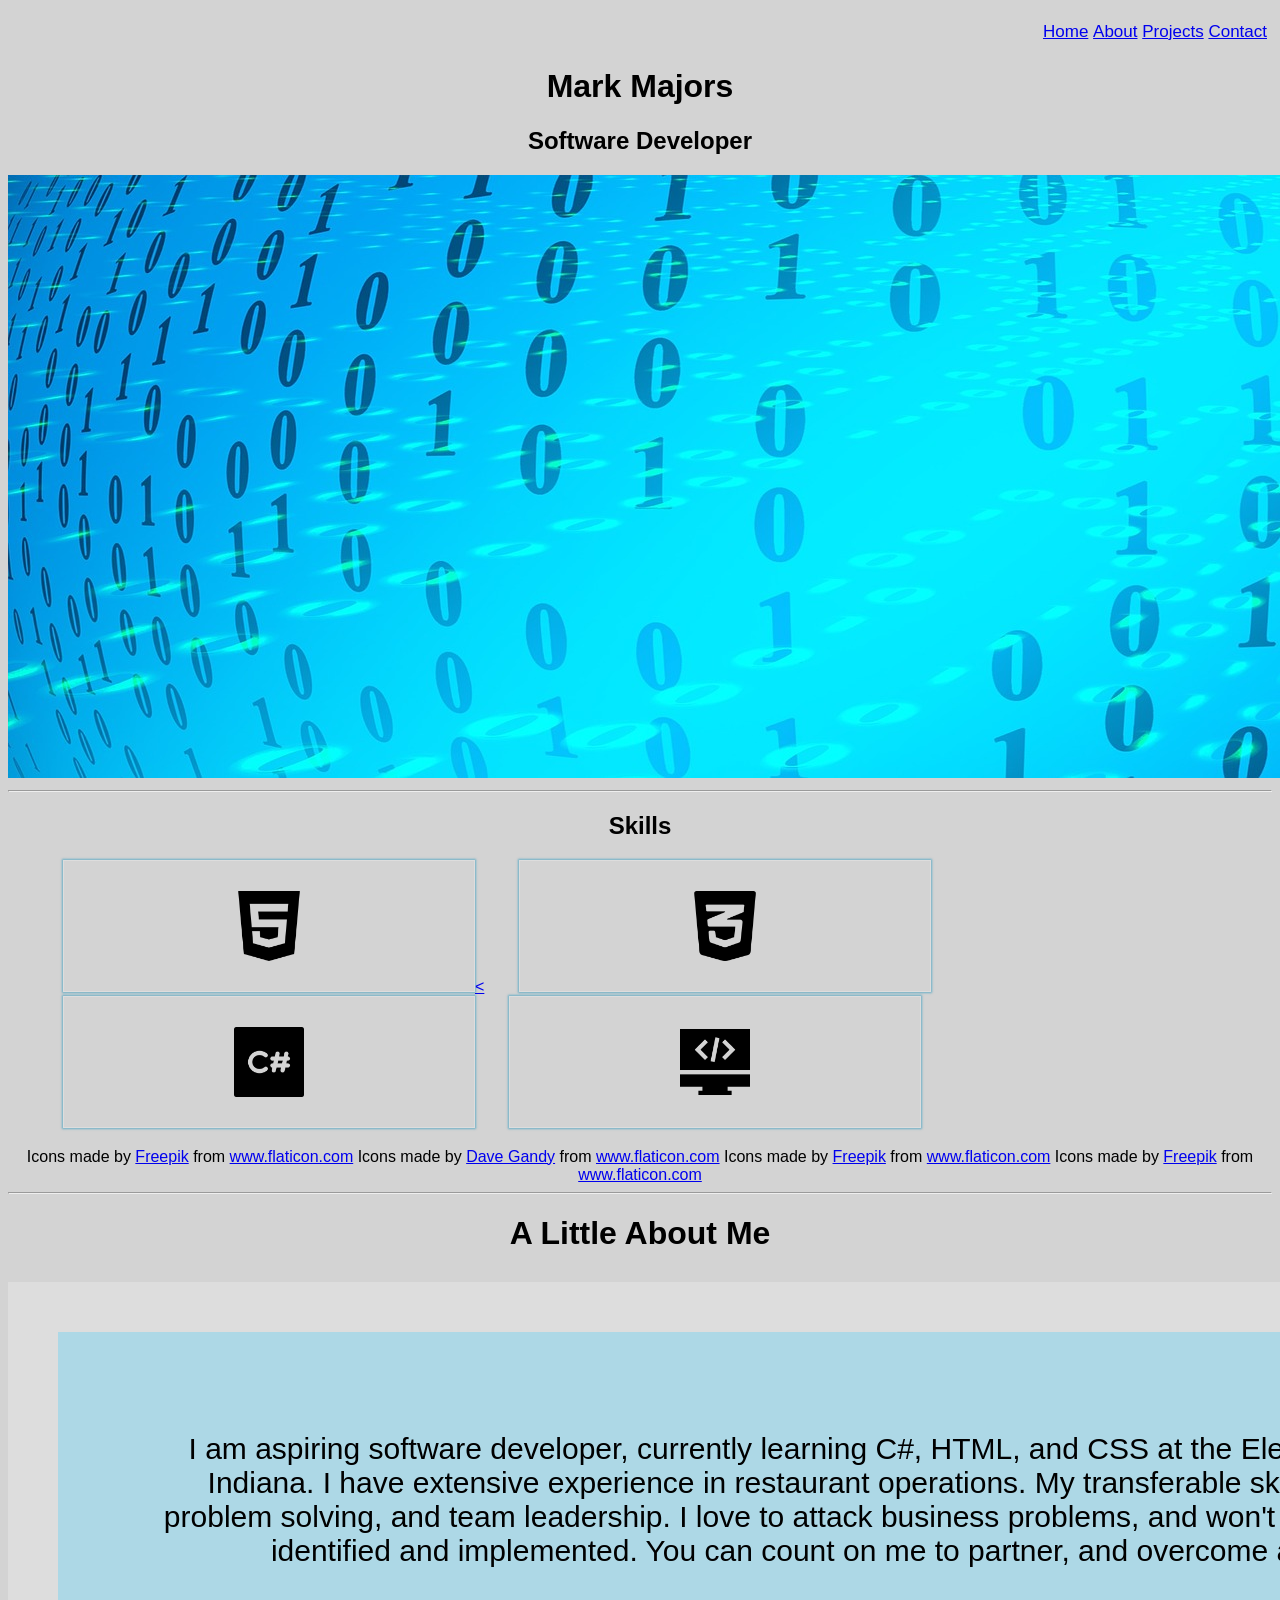
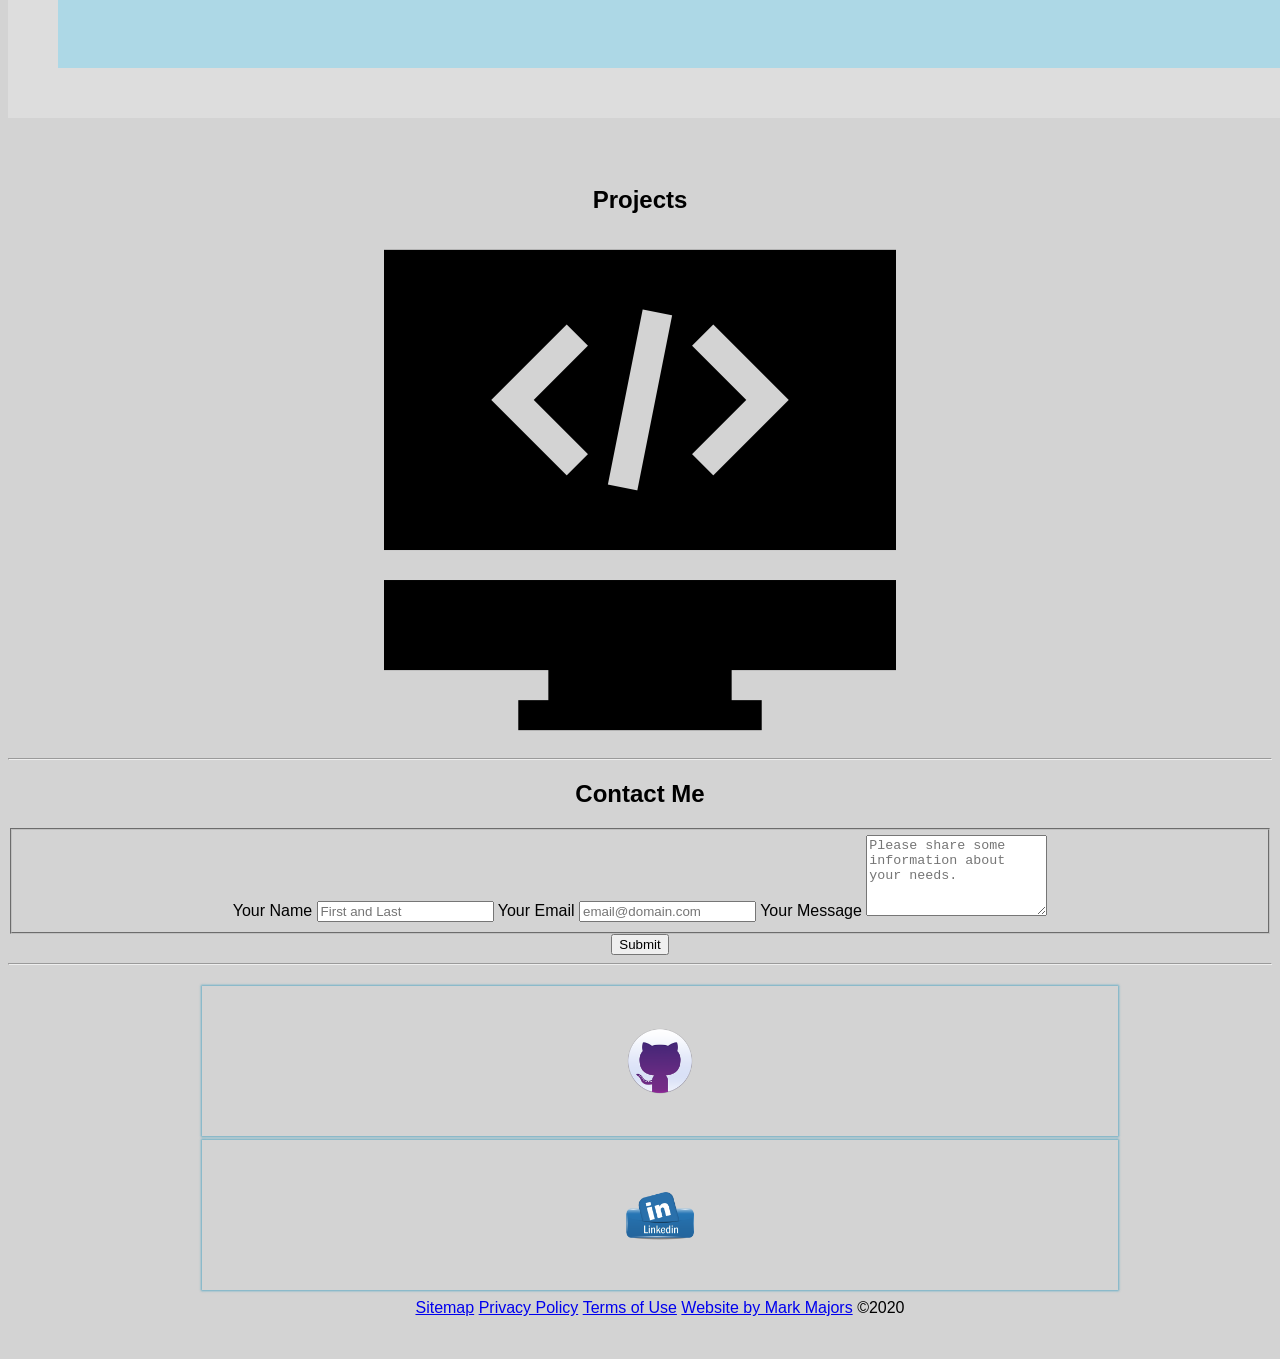
==== index.html @ 6a452a01 "Portfolio commit index update" ====
<!DOCTYPE html>
<html lang="en">
<head>
    <meta charset="UTF-8">
    <meta name="viewport" content="width=device-width, initial-scale=1.0">
    <title>Mark Majors</title>
    <link rel="stylesheet" href="portfolio.css"/>
    
</head>
<body>
    <!-- Nav/Header-->
    <div class ="topnav">
        <ul>        
        <li class="nav-item">
            <a class="nav-link" href="#">Home</a>
        </li>
        <li class="nav-item">
            <a class="nav-link" href="#about">About</a>
        </li>
        <li class="nav-item">
            <a class="nav-link" href="#projects">Projects</a>
        </li>
        <li class="nav-item">
            <a class="nav-link" href="#contact">Contact</a>
        </li>
        </ul> 
    </div>

    <!-- Title-->
    <div class="title">
        <h1>Mark Majors</h1>
        <h2>Software Developer</h2>
    </div>

    <!-- Title Banner -->
        
    <div class="banner">
        <a href="#"><img src="assets/banner-904886_1920.jpg" /></a> 
        <hr>  
        <h2>Skills</h2>
        <ol>
        <li><a href="https://html.com/html5/"><img src="assets/htmllogo.png"/><</a></li>
        <li><a href="http://www.css3.info/"><img src="assets/html.png" /></a></li>
        <li><a href="https://docs.microsoft.com/en-us/dotnet/csharp/"><img src="assets/c-logo.png" /></a></li>    
        <li><a href="https://code.org/"><img src="assets/code.png" /></a></li>
        </ol>
     </div> 
   
        <div class="credits">
           Icons made by <a href="https://www.flaticon.com/authors/freepik" title="Freepik">Freepik</a> from <a href="https://www.flaticon.com/" title="Flaticon"> www.flaticon.com</a>
           Icons made by <a href="https://www.flaticon.com/authors/dave-gandy" title="Dave Gandy">Dave Gandy</a> from <a href="https://www.flaticon.com/" title="Flaticon"> www.flaticon.com</a>
           Icons made by <a href="https://www.flaticon.com/authors/freepik" title="Freepik">Freepik</a> from <a href="https://www.flaticon.com/" title="Flaticon"> www.flaticon.com</a>
           Icons made by <a href="https://www.flaticon.com/authors/freepik" title="Freepik">Freepik</a> from <a href="https://www.flaticon.com/" title="Flaticon"> www.flaticon.com</a>     
        </div>
         </section>
        </section> 
    <hr>
    <!-- About Me-->
    <div class = "panel">
        <section id = "about"></section>
        <h1>A Little About Me</h1>
       
        <p> I am aspiring software developer, currently learning C#, HTML, and CSS
            at the ElevenFifty Code Academy in Fishers, Indiana. 
            I have extensive experience in restaurant operations. My transferable 
            skills are stategic thinking, planning, problem solving, and team leadership.
            I love to attack business problems, and won't rest until the best possible 
            solution is identified and implemented. You can count on me to partner, and 
            overcome any obsticles your are facing.</p>
        
    </div>
  
    <!-- Projects -->
    <section id = "project">
        <h1>Projects</h1>
        <div class = project>
            <li><a href="https://github.com/markmajors917"><img src="assets/code.png"/></a></li>          
        </div>
   <hr>
    
    <!-- Contact Form-->
        <div class = contact>
            <section id = "contact"></section>
            <h2>Contact Me</h2>
            <form id="fs-frm" name="simple-contact-form" accept-charset="utf-8" action="https://formspree.io/YOUR_EMAIL_HERE" method="post">
                <fieldset id="fs-frm-inputs">
                  <label for="full-name">Your Name</label>
                  <input type="text" name="name" id="full-name" placeholder="First and Last" required="">
                  <label for="email-address">Your Email</label>
                  <input type="email" name="_replyto" id="email-address" placeholder="email@domain.com" required="">
                  <label for="message">Your Message</label>
                  <textarea rows="5" name="message" id="message" placeholder="Please share some information about your needs." required=""></textarea>
                  <input type="hidden" name="_subject" id="email-subject" value="Contact Form Submission">
                </fieldset>
                <input type="submit" value="Submit">
              </form>
        </div>


   
<hr>
    <!-- Footer -->
    <footer>
        <!--Legal items, navigational items-->
        
        <ul>
            <div class = "social">
                <li><a href="https://github.com/markmajors917"><img src="assets/github-icon-38988.png" /></a></li>
                <li><a href="https://linkedin.com/in/mark-majors"><img src="assets/linkedin-logo-png-2041.png" /></a></li>
            </div>
            <div class="link">
                <li><a href="#">Sitemap</a></li>
                <li><a href="#">Privacy Policy</a></li>
                <li><a href="#">Terms of Use</a></li>
                <li><a href="#">Website by Mark Majors</a></li>
                <li><span>&copy;2020</span></li>
            </div>
        </ul>
   </footer>


    <script src="https://code.jquery.com/jquery-3.5.1.slim.min.js" integrity="sha384-DfXdz2htPH0lsSSs5nCTpuj/zy4C+OGpamoFVy38MVBnE+IbbVYUew+OrCXaRkfj" crossorigin="anonymous"></script>
    <script src="https://cdn.jsdelivr.net/npm/popper.js@1.16.1/dist/umd/popper.min.js" integrity="sha384-9/reFTGAW83EW2RDu2S0VKaIzap3H66lZH81PoYlFhbGU+6BZp6G7niu735Sk7lN" crossorigin="anonymous"></script>
    <script src="https://stackpath.bootstrapcdn.com/bootstrap/4.5.2/js/bootstrap.min.js" integrity="sha384-B4gt1jrGC7Jh4AgTPSdUtOBvfO8shuf57BaghqFfPlYxofvL8/KUEfYiJOMMV+rV" crossorigin="anonymous"></script>
</body>
</html>
---- portfolio.css ----
/*Common Elements*/

body{
     font-size: 90;
     font-family: Tahoma, Geneva, sans-serif;
     background: lightgrey;
     margin-trim: 5em;
     -webkit-background-size: 100% 100%;
     -moz-background-size: 100% 100%;
     background-size: 100% 100%;
     -o-background-size: 100% 100%;     
}


/*Nav Bar*/
.topnav ul {
    
    list-style-type: none;
    padding: 5px;
    text-decoration: none;
    font-size: 17px;
    text-align: right;
    
        }
.topnav li {
    display: inline;
   }

.topnav li :hover {
    background-color: blueviolet;
    color: black;
   }     

/*Title*/
.title h1 {
    text-align: center;
}
.title h2 {
    text-align: center;
}

.banner h2{
    text-align: center;
}

.banner li {

    text-align: center;
    list-style-type: none;
    padding: 15px;
    text-decoration: none;
    display: inline;
    image-resolution: 5%;
    
}
.banner li
img {
    border: 1px solid #ddd;
    border-radius: none;
    width: 70px;
    padding: 30px 170px;
    position: center;
    box-shadow: 0 0 2px 1px rgba(0, 140, 186, 0.5);
}

.banner li :hover {
    background-color: blueviolet;
    color: black;
}     

 
.panel p{
    border: 50px solid #ddd;
    border-radius: 100% center;
    }    
.panel p {
        
    width: 54em;      
    background-color: lightblue;         
    padding: 100px;      
    word-wrap: break-word;      
    font-size: 30px; 
    text-align: center;            
}
.panel h1 {
    text-align: center;
}

.credits {
    text-align: center;
}


/*Main section*/
.form h2{
    text-align: center;
}
.form fieldset {
    text-align: center;
}

.project h1 {
    text-align: center;
}
#project {
    list-style-type: none;
    padding: 5px;
    text-decoration: none;
    display: inline;
    image-resolution: 0%;
    text-align: center;   
}
.project li :hover {
    background-color: blueviolet;
    color: black;
}     




/*Footer*/
.social {
    list-style-type: none;
    padding: 5px;
    text-decoration: none;
    }

.social li {
    display: inline; 
}
.social li img {
    width: 70px;
    padding: 40px 423px;
    position: center;
    box-shadow: 0 0 2px 1px rgba(0, 140, 186, 0.5);
}
.social li :hover {
    background-color: blueviolet;
    color: black;
}
.link li {
    list-style-type: none;
    display: inline;
}
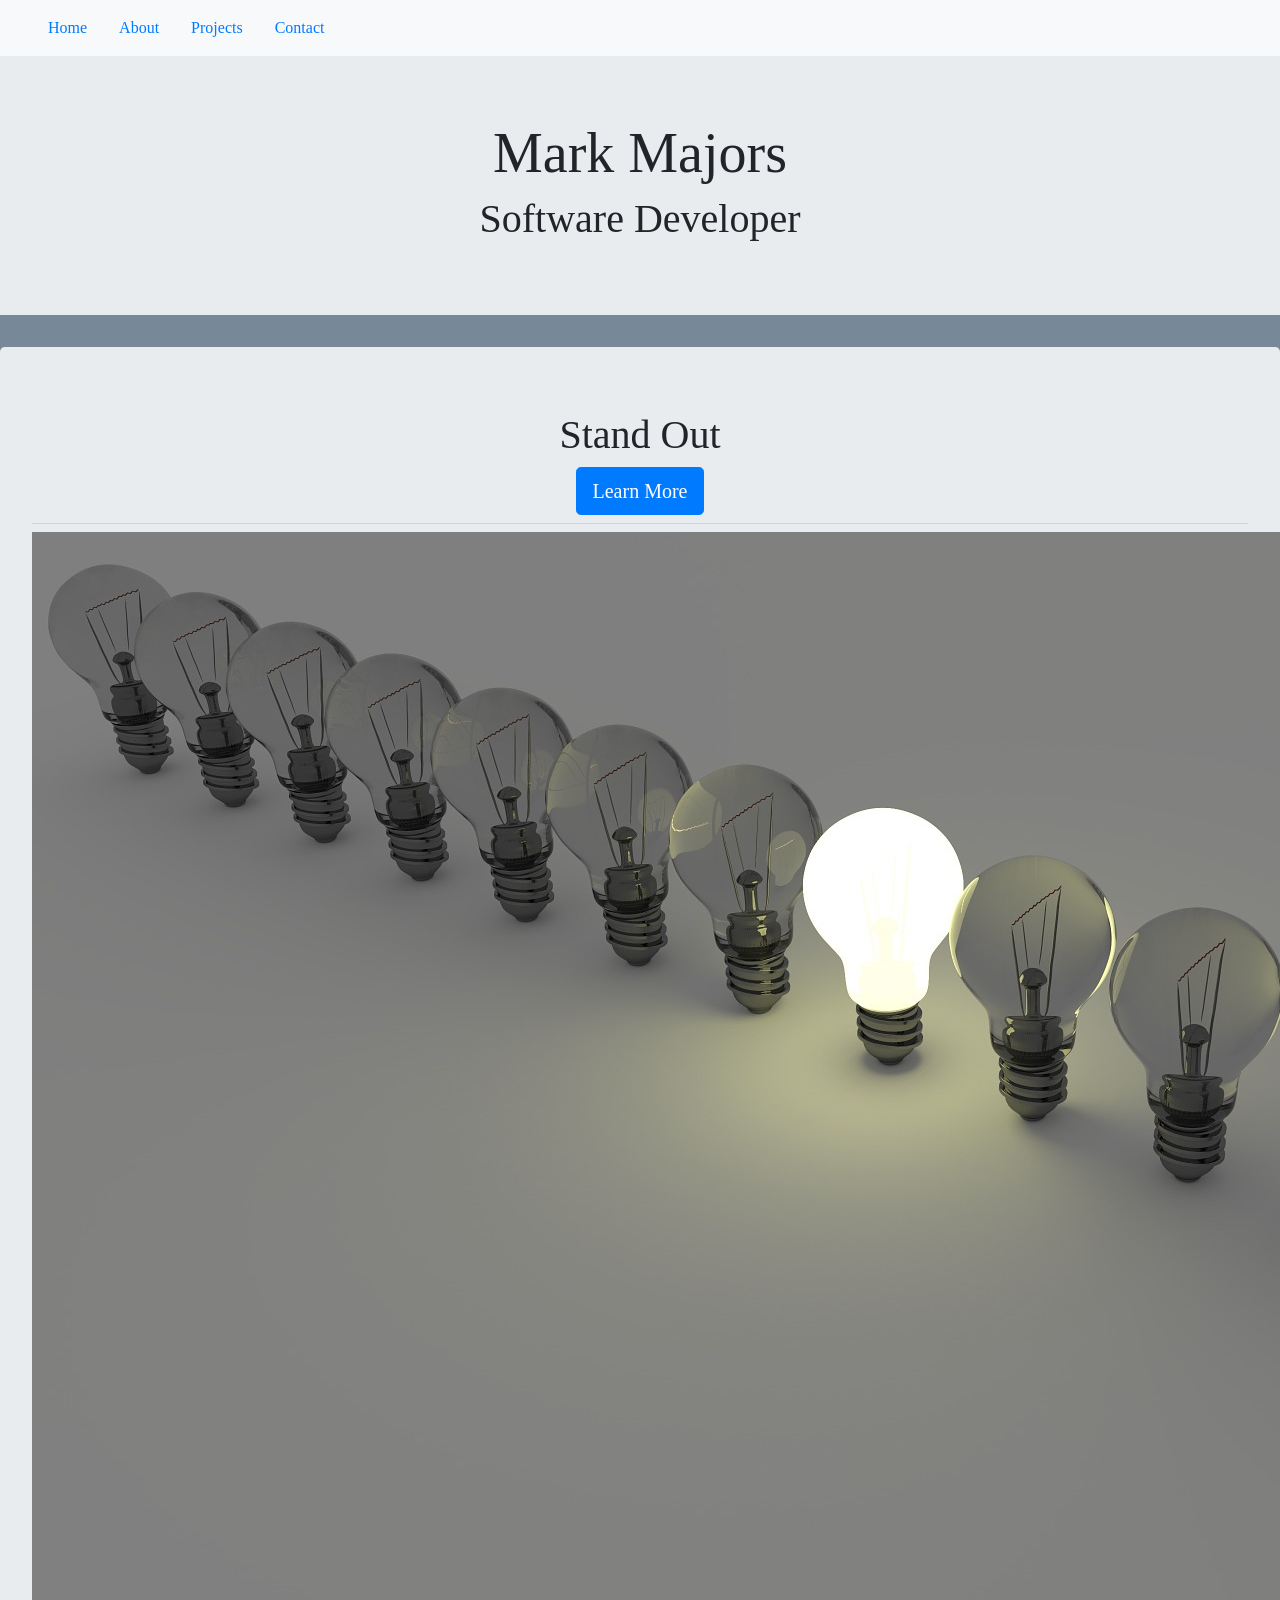
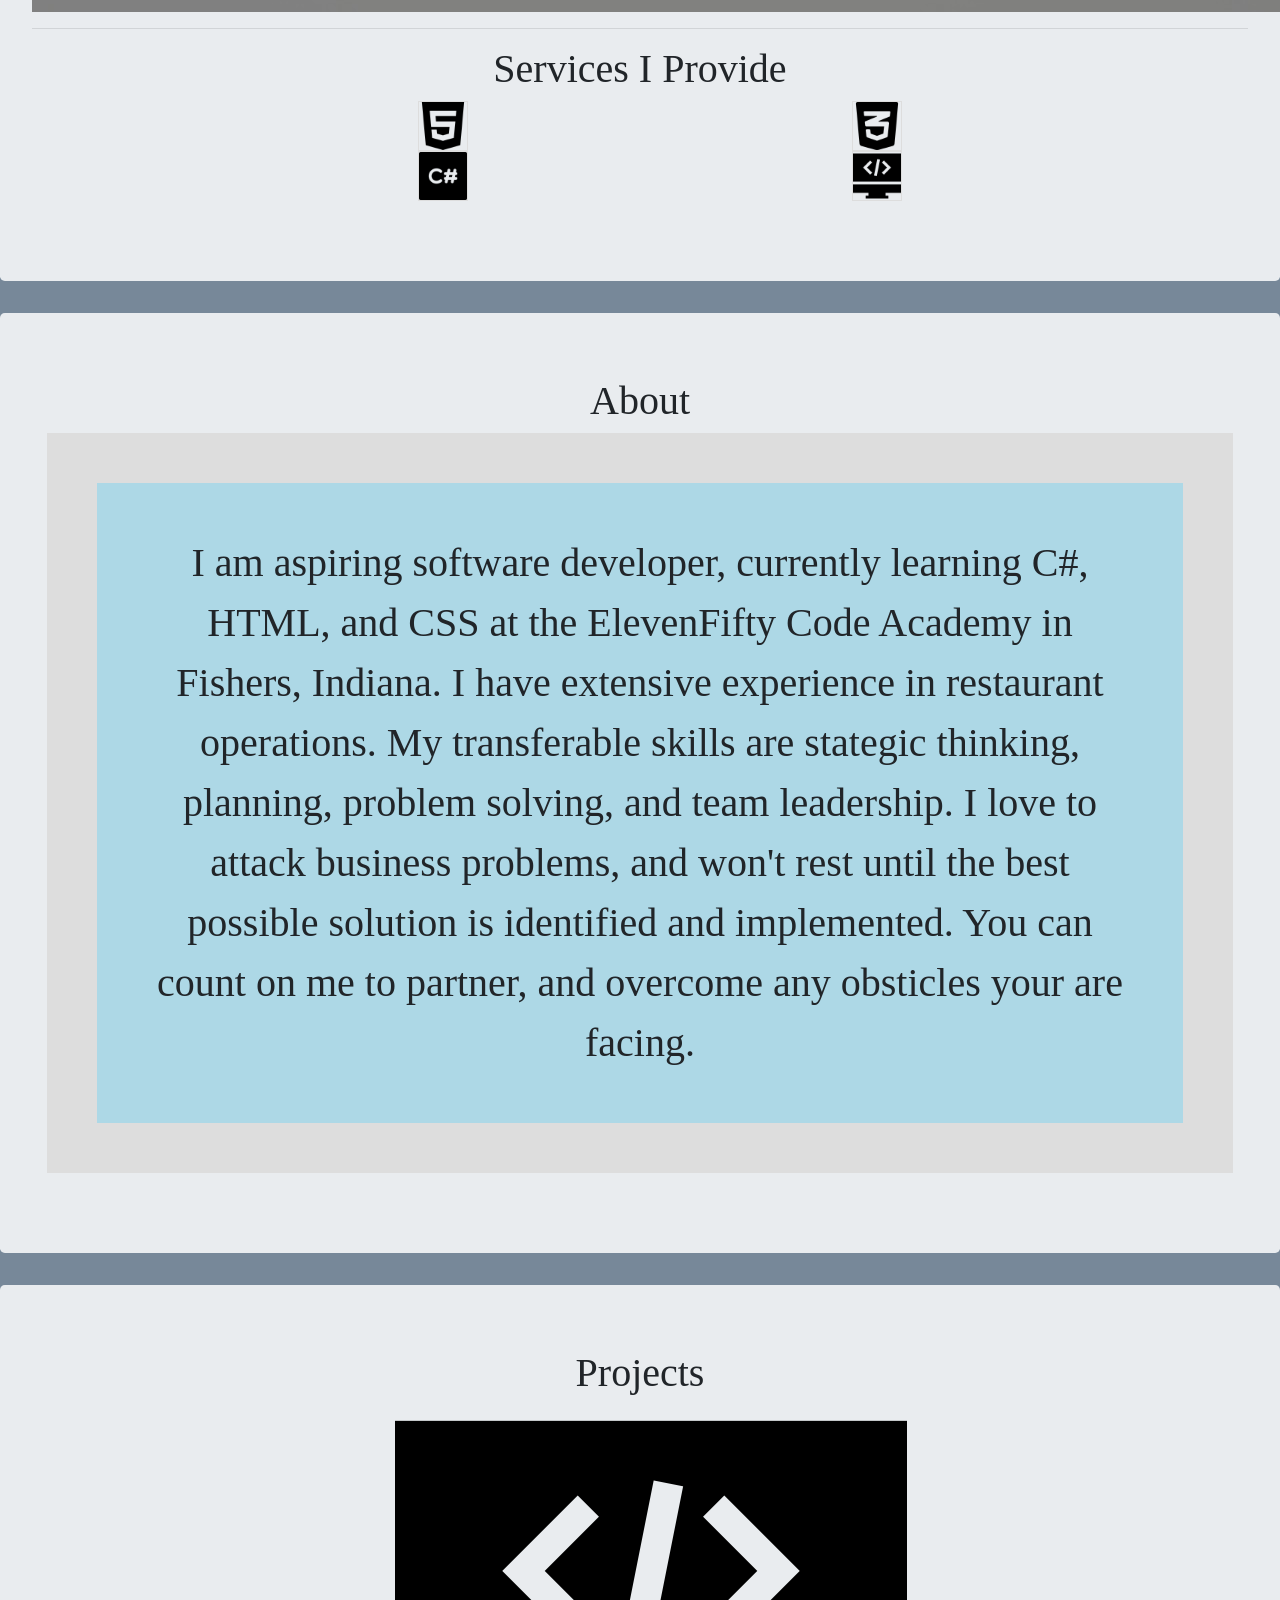
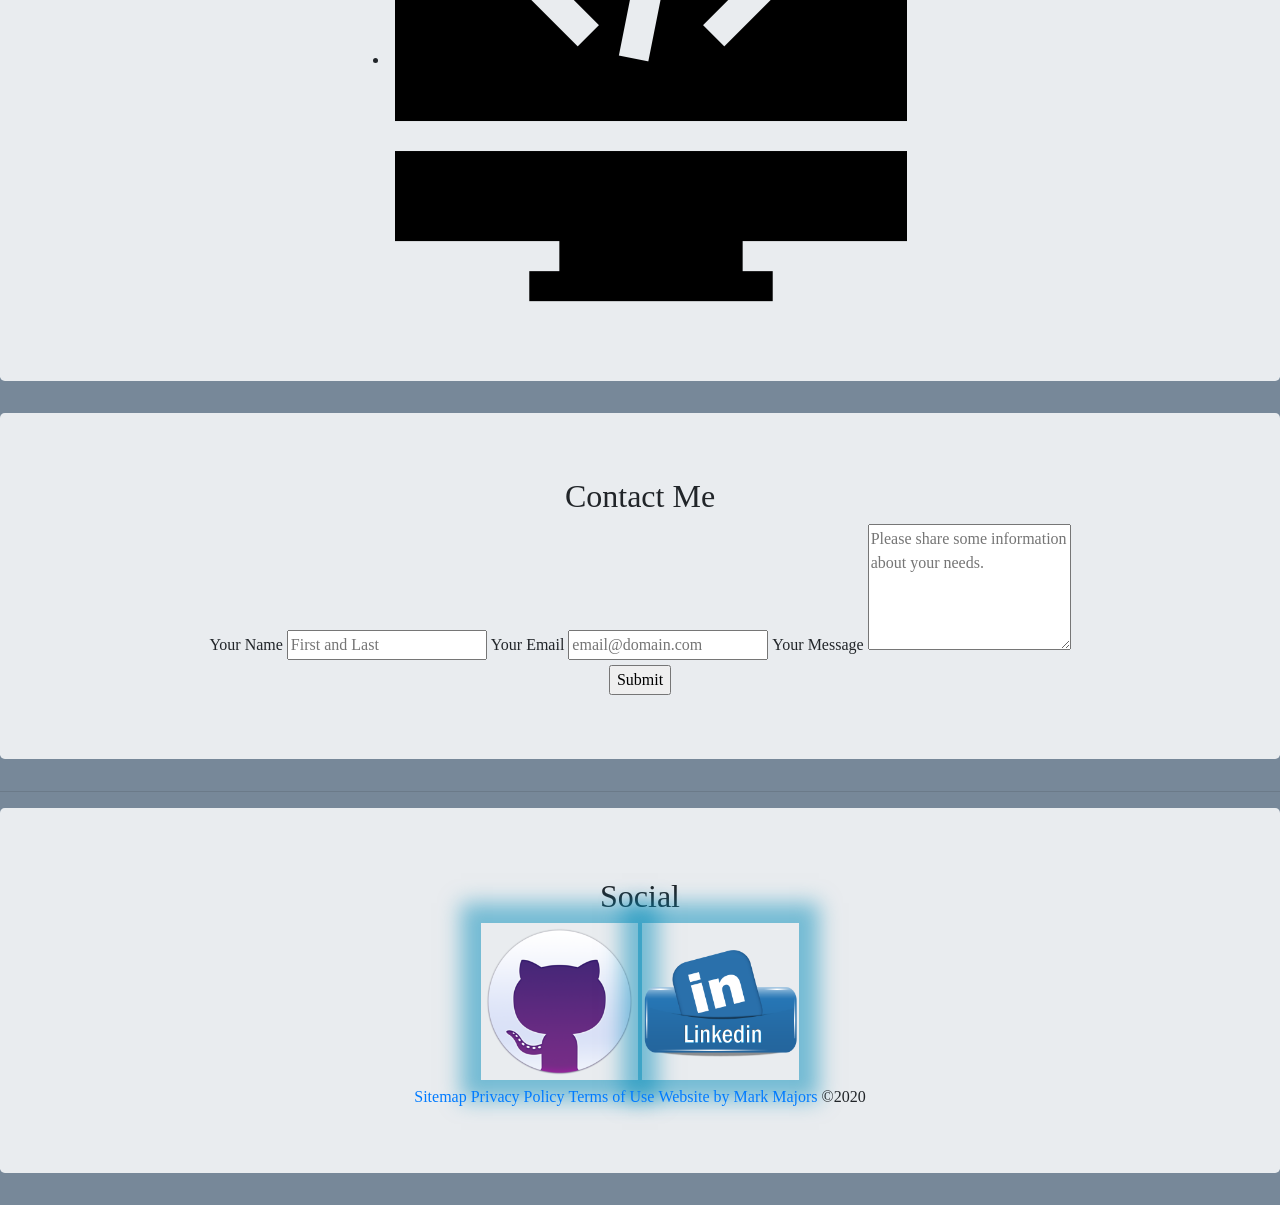
==== commit 881221ae: "blue badge update" ====
--- a/index.html
+++ b/index.html
@@ -1,113 +1,119 @@
 <!DOCTYPE html>
 <html lang="en">
+
 <head>
     <meta charset="UTF-8">
-    <meta name="viewport" content="width=device-width, initial-scale=1.0">
+    <link rel="stylesheet" href="https://stackpath.bootstrapcdn.com/bootstrap/4.3.1/css/bootstrap.min.css" integrity="sha384-ggOyR0iXCbMQv3Xipma34MD+dH/1fQ784/j6cY/iJTQUOhcWr7x9JvoRxT2MZw1T" crossorigin="anonymous">
     <title>Mark Majors</title>
     <link rel="stylesheet" href="portfolio.css"/>
-    
 </head>
 <body>
     <!-- Nav/Header-->
-    <div class ="topnav">
-        <ul>        
-        <li class="nav-item">
-            <a class="nav-link" href="#">Home</a>
-        </li>
-        <li class="nav-item">
-            <a class="nav-link" href="#about">About</a>
-        </li>
-        <li class="nav-item">
-            <a class="nav-link" href="#projects">Projects</a>
-        </li>
-        <li class="nav-item">
-            <a class="nav-link" href="#contact">Contact</a>
-        </li>
-        </ul> 
-    </div>
-
+    <nav class="navbar navbar-expand-lg navbar-light bg-light">
+            <a class="navbar-brand" href="#"></a>
+        <button class="navbar-toggler" type="button" data-toggle="collapse" data-target="#navbarNavAltMarkup" aria-controls="navbarNavAltMarkup" aria-expanded="false" aria-label="Toggle navigation">
+          <span class="navbar-toggler-icon"></span>
+        </button>
+        <div class="collapse navbar-collapse" id="navbarNavAltMarkup">
+          <div class="nav">
+            <a class="nav-item nav-link active" href="#">Home <span class="sr-only">(current)</span></a>
+            <a class="nav-item nav-link" href="about">About</a>
+            <a class="nav-item nav-link" href="projects">Projects</a>
+            <a class="nav-item nav-link" href="contact">Contact</a>
+        </div>
+        </div>
+      </nav>
+    
     <!-- Title-->
-    <div class="title">
-        <h1>Mark Majors</h1>
-        <h2>Software Developer</h2>
+    <div class="jumbotron jumbotron-fluid">
+        <div class="container">
+          <h1 class="display-4">Mark Majors</h1>
+          <h1 class="display-5">Software Developer</h1>
+        </div>
     </div>
 
     <!-- Title Banner -->
+    <div class="banner">
         
-    <div class="banner">
-        <a href="#"><img src="assets/banner-904886_1920.jpg" /></a> 
-        <hr>  
-        <h2>Skills</h2>
-        <ol>
-        <li><a href="https://html.com/html5/"><img src="assets/htmllogo.png"/><</a></li>
-        <li><a href="http://www.css3.info/"><img src="assets/html.png" /></a></li>
-        <li><a href="https://docs.microsoft.com/en-us/dotnet/csharp/"><img src="assets/c-logo.png" /></a></li>    
-        <li><a href="https://code.org/"><img src="assets/code.png" /></a></li>
-        </ol>
-     </div> 
-   
-        <div class="credits">
-           Icons made by <a href="https://www.flaticon.com/authors/freepik" title="Freepik">Freepik</a> from <a href="https://www.flaticon.com/" title="Flaticon"> www.flaticon.com</a>
-           Icons made by <a href="https://www.flaticon.com/authors/dave-gandy" title="Dave Gandy">Dave Gandy</a> from <a href="https://www.flaticon.com/" title="Flaticon"> www.flaticon.com</a>
-           Icons made by <a href="https://www.flaticon.com/authors/freepik" title="Freepik">Freepik</a> from <a href="https://www.flaticon.com/" title="Flaticon"> www.flaticon.com</a>
-           Icons made by <a href="https://www.flaticon.com/authors/freepik" title="Freepik">Freepik</a> from <a href="https://www.flaticon.com/" title="Flaticon"> www.flaticon.com</a>     
+        <div class="jumbotron">
+            <h1 class="display-5">Stand Out</h1> <a class="btn btn-primary btn-lg" href="Learn More" role="button">Learn More</a><hr class="my-2">
+                    
+            <p class="lead"</p>
+                <a href="#"><img src="assets/light-bulbs-1125016_1920.jpg"></a> 
+                <hr>  
+                <h1>Services I Provide</h1>
+                <ol>
+                <li><a href="https://html.com/html5/"><img src="assets/htmllogo.png"/></a></li>
+                <li><a href="http://www.css3.info/"><img src="assets/html.png" /></a></li>
+                <li><a href="https://docs.microsoft.com/en-us/dotnet/csharp/"><img src="assets/c-logo.png" /></a></li>    
+                <li><a href="https://code.org/"><img src="assets/code.png" /></a></li>
+                </ol>
         </div>
-         </section>
-        </section> 
-    <hr>
+    </div> 
     <!-- About Me-->
     <div class = "panel">
-        <section id = "about"></section>
-        <h1>A Little About Me</h1>
-       
-        <p> I am aspiring software developer, currently learning C#, HTML, and CSS
-            at the ElevenFifty Code Academy in Fishers, Indiana. 
-            I have extensive experience in restaurant operations. My transferable 
-            skills are stategic thinking, planning, problem solving, and team leadership.
-            I love to attack business problems, and won't rest until the best possible 
-            solution is identified and implemented. You can count on me to partner, and 
-            overcome any obsticles your are facing.</p>
-        
+        <div class = "jumbotron"> 
+            <div class="container-fluid">
+                     
+          
+                <h1>About</h1>
+                     
+                 <p class="lead">                         
+                    I am aspiring software developer, currently learning C#, HTML, and CSS
+                    at the ElevenFifty Code Academy in Fishers, Indiana. 
+                    I have extensive experience in restaurant operations. My transferable 
+                    skills are stategic thinking, planning, problem solving, and team leadership.
+                    I love to attack business problems, and won't rest until the best possible 
+                    solution is identified and implemented. You can count on me to partner, and 
+                    overcome any obsticles your are facing.</p>
+            
+            </div>   
+        </div>
     </div>
   
     <!-- Projects -->
-    <section id = "project">
-        <h1>Projects</h1>
-        <div class = project>
-            <li><a href="https://github.com/markmajors917"><img src="assets/code.png"/></a></li>          
+    <div class="jumbotron">
+        <div class="container-fluid">
+            <div class = "project">
+                <h1>Projects</h1>
+                        <li><a href="https://github.com/markmajors917"><img src="assets/code.png"/></a></li>          
+            </div>
         </div>
-   <hr>
+   </div>
     
-    <!-- Contact Form-->
-        <div class = contact>
-            <section id = "contact"></section>
-            <h2>Contact Me</h2>
-            <form id="fs-frm" name="simple-contact-form" accept-charset="utf-8" action="https://formspree.io/YOUR_EMAIL_HERE" method="post">
-                <fieldset id="fs-frm-inputs">
-                  <label for="full-name">Your Name</label>
-                  <input type="text" name="name" id="full-name" placeholder="First and Last" required="">
-                  <label for="email-address">Your Email</label>
-                  <input type="email" name="_replyto" id="email-address" placeholder="email@domain.com" required="">
-                  <label for="message">Your Message</label>
-                  <textarea rows="5" name="message" id="message" placeholder="Please share some information about your needs." required=""></textarea>
-                  <input type="hidden" name="_subject" id="email-subject" value="Contact Form Submission">
-                </fieldset>
-                <input type="submit" value="Submit">
-              </form>
-        </div>
-
-
-   
+    <!-- Contact Form-->   
+        <div class="jumbotron">
+            <div class = "contact">
+                <section id = "contact"></section>
+                    <h2>Contact Me</h2>       
+                        <form id="fs-frm" name="simple-contact-form" accept-charset="utf-8" action="https://formspree.io/YOUR_EMAIL_HERE" method="post">
+                        <fieldset id="fs-frm-inputs">
+                        <label for="full-name">Your Name</label>
+                        <input type="text" name="name" id="full-name" placeholder="First and Last" required="">
+                        <label for="email-address">Your Email</label>
+                        <input type="email" name="_replyto" id="email-address" placeholder="email@domain.com" required="">
+                        <label for="message">Your Message</label>
+                        <textarea rows="5" name="message" id="message" placeholder="Please share some information about your needs." required=""></textarea>
+                        <input type="hidden" name="_subject" id="email-subject" value="Contact Form Submission">
+                        </fieldset>
+                        <input type="submit" value="Submit">
+                    
+                </form>    
+            </div>
+        </div> 
+    
 <hr>
     <!-- Footer -->
     <footer>
-        <!--Legal items, navigational items-->
-        
-        <ul>
-            <div class = "social">
-                <li><a href="https://github.com/markmajors917"><img src="assets/github-icon-38988.png" /></a></li>
-                <li><a href="https://linkedin.com/in/mark-majors"><img src="assets/linkedin-logo-png-2041.png" /></a></li>
-            </div>
+        <!--Legal items, navigational items-->        
+        <div class="jumbotron">
+            <div class ="<div class="container-fluid">
+                <div class = "social">
+                    <h2>Social</h2>                               
+                    <li><a href="https://github.com/markmajors917"><img src="assets/github-icon-38988.png"/></a></li>
+                    <li><a href="https://linkedin.com/in/mark-majors"><img src="assets/linkedin-logo-png-2041.png"/></a></li>
+               </div>
+        </div>
             <div class="link">
                 <li><a href="#">Sitemap</a></li>
                 <li><a href="#">Privacy Policy</a></li>
@@ -115,10 +121,8 @@
                 <li><a href="#">Website by Mark Majors</a></li>
                 <li><span>&copy;2020</span></li>
             </div>
-        </ul>
-   </footer>
-
-
+        </div>
+    </footer>
     <script src="https://code.jquery.com/jquery-3.5.1.slim.min.js" integrity="sha384-DfXdz2htPH0lsSSs5nCTpuj/zy4C+OGpamoFVy38MVBnE+IbbVYUew+OrCXaRkfj" crossorigin="anonymous"></script>
     <script src="https://cdn.jsdelivr.net/npm/popper.js@1.16.1/dist/umd/popper.min.js" integrity="sha384-9/reFTGAW83EW2RDu2S0VKaIzap3H66lZH81PoYlFhbGU+6BZp6G7niu735Sk7lN" crossorigin="anonymous"></script>
     <script src="https://stackpath.bootstrapcdn.com/bootstrap/4.5.2/js/bootstrap.min.js" integrity="sha384-B4gt1jrGC7Jh4AgTPSdUtOBvfO8shuf57BaghqFfPlYxofvL8/KUEfYiJOMMV+rV" crossorigin="anonymous"></script>
--- a/portfolio.css
+++ b/portfolio.css
@@ -2,15 +2,16 @@
 
 body{
      font-size: 90;
-     font-family: Tahoma, Geneva, sans-serif;
-     background: lightgrey;
-     margin-trim: 5em;
+     font-family: Lucida Console, Serif;
+     background: lightslategray;
+     position: center;
+     text-align: center;
+     padding: 0px;
      -webkit-background-size: 100% 100%;
      -moz-background-size: 100% 100%;
      background-size: 100% 100%;
      -o-background-size: 100% 100%;     
 }
-
 
 /*Nav Bar*/
 .topnav ul {
@@ -18,9 +19,7 @@
     list-style-type: none;
     padding: 5px;
     text-decoration: none;
-    font-size: 17px;
-    text-align: right;
-    
+    font-size: 17px;        
         }
 .topnav li {
     display: inline;
@@ -33,34 +32,22 @@
 
 /*Title*/
 .title h1 {
-    text-align: center;
-}
-.title h2 {
-    text-align: center;
-}
-
-.banner h2{
-    text-align: center;
-}
-
+    display: inline;
+} 
 .banner li {
-
-    text-align: center;
     list-style-type: none;
-    padding: 15px;
+    padding: 10px 190px;
     text-decoration: none;
     display: inline;
-    image-resolution: 5%;
-    
+    image-resolution: 100%;
 }
 .banner li
 img {
     border: 1px solid #ddd;
     border-radius: none;
-    width: 70px;
-    padding: 30px 170px;
     position: center;
-    box-shadow: 0 0 2px 1px rgba(0, 140, 186, 0.5);
+    width: 50px;
+    padding: none;
 }
 
 .banner li :hover {
@@ -74,12 +61,10 @@
     border-radius: 100% center;
     }    
 .panel p {
-        
-    width: 54em;      
-    background-color: lightblue;         
-    padding: 100px;      
-    word-wrap: break-word;      
-    font-size: 30px; 
+    background-color: lightblue;          
+    word-wrap: break-word;
+    padding: 50px;        
+    font-size: 40px; 
     text-align: center;            
 }
 .panel h1 {
@@ -114,13 +99,9 @@
     background-color: blueviolet;
     color: black;
 }     
-
-
-
-
 /*Footer*/
 .social {
-    list-style-type: none;
+    list-style-type: inline;
     padding: 5px;
     text-decoration: none;
     }
@@ -128,11 +109,13 @@
 .social li {
     display: inline; 
 }
-.social li img {
-    width: 70px;
-    padding: 40px 423px;
+.social li img {        
     position: center;
-    box-shadow: 0 0 2px 1px rgba(0, 140, 186, 0.5);
+    box-shadow: 0 0 20px 20px rgba(0, 140, 186, 0.5);
+}
+.social img {
+    width: 13%;
+    height: 13%;
 }
 .social li :hover {
     background-color: blueviolet;
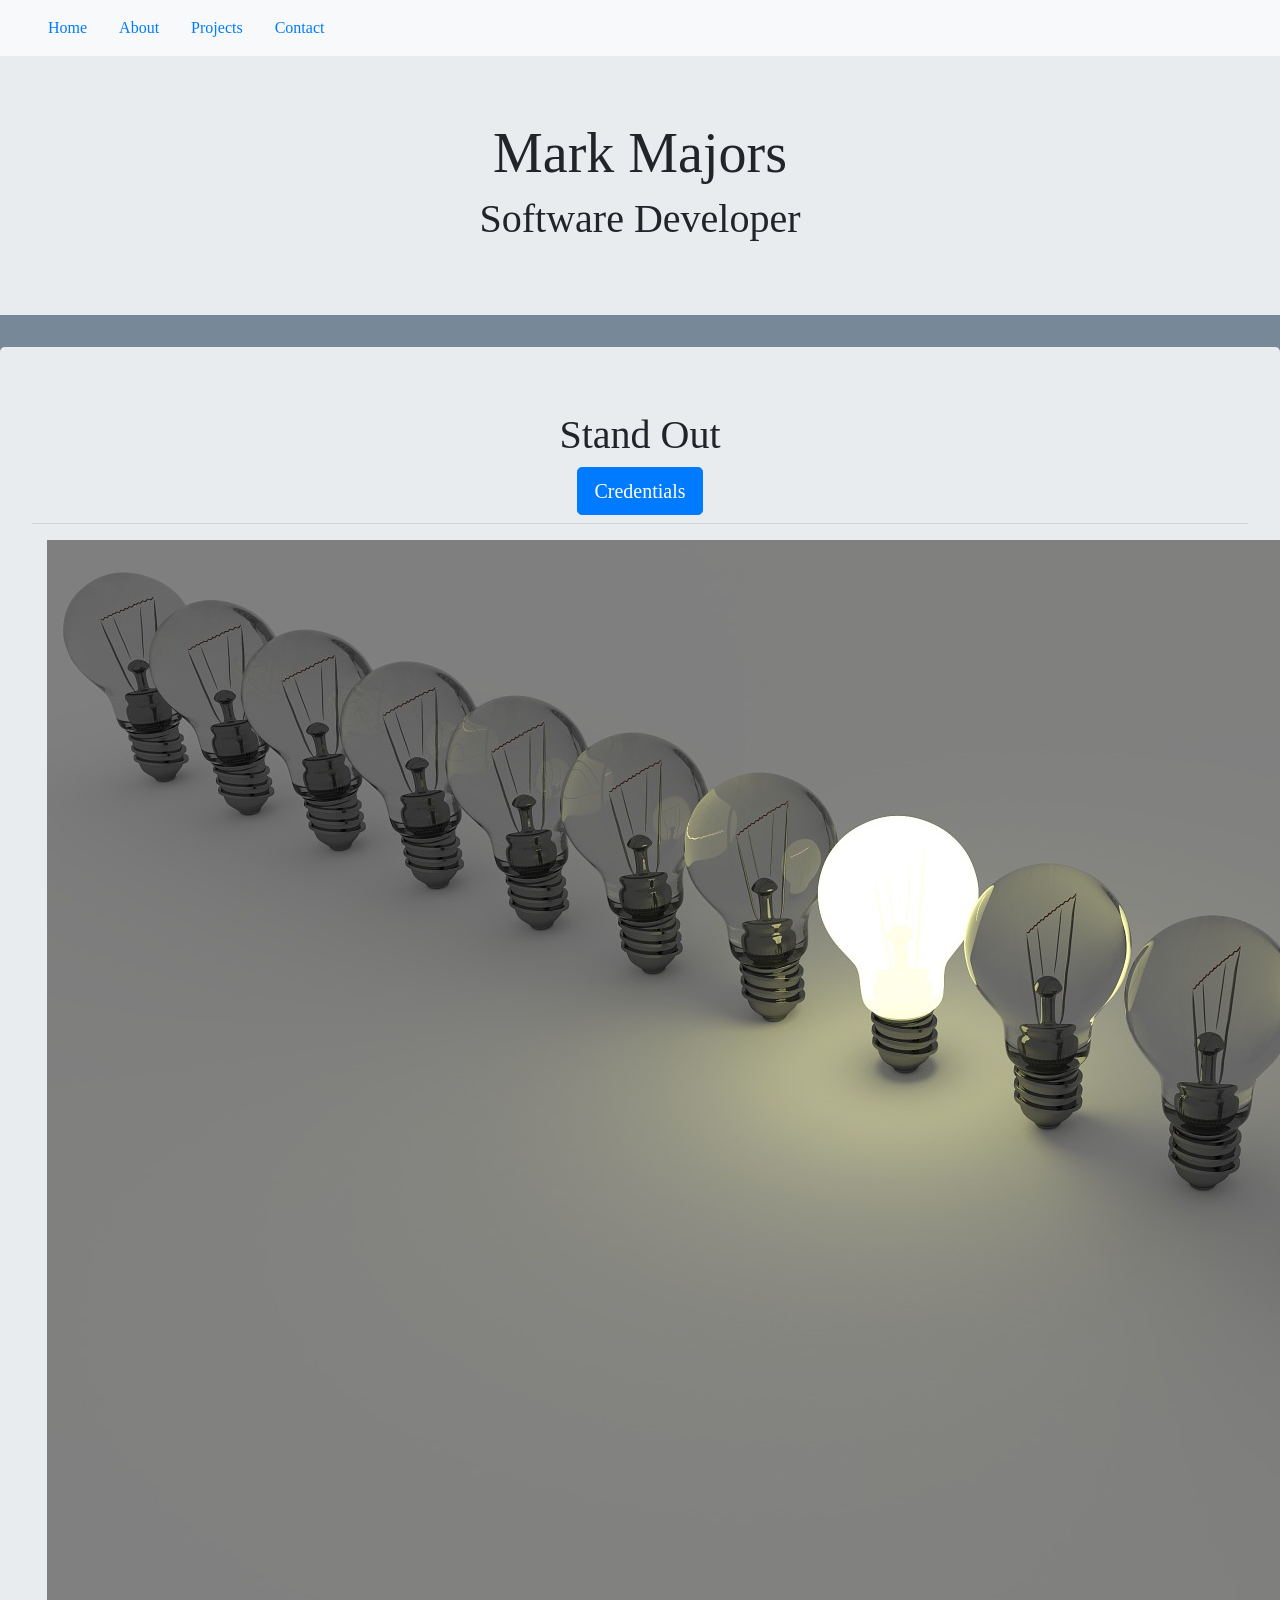
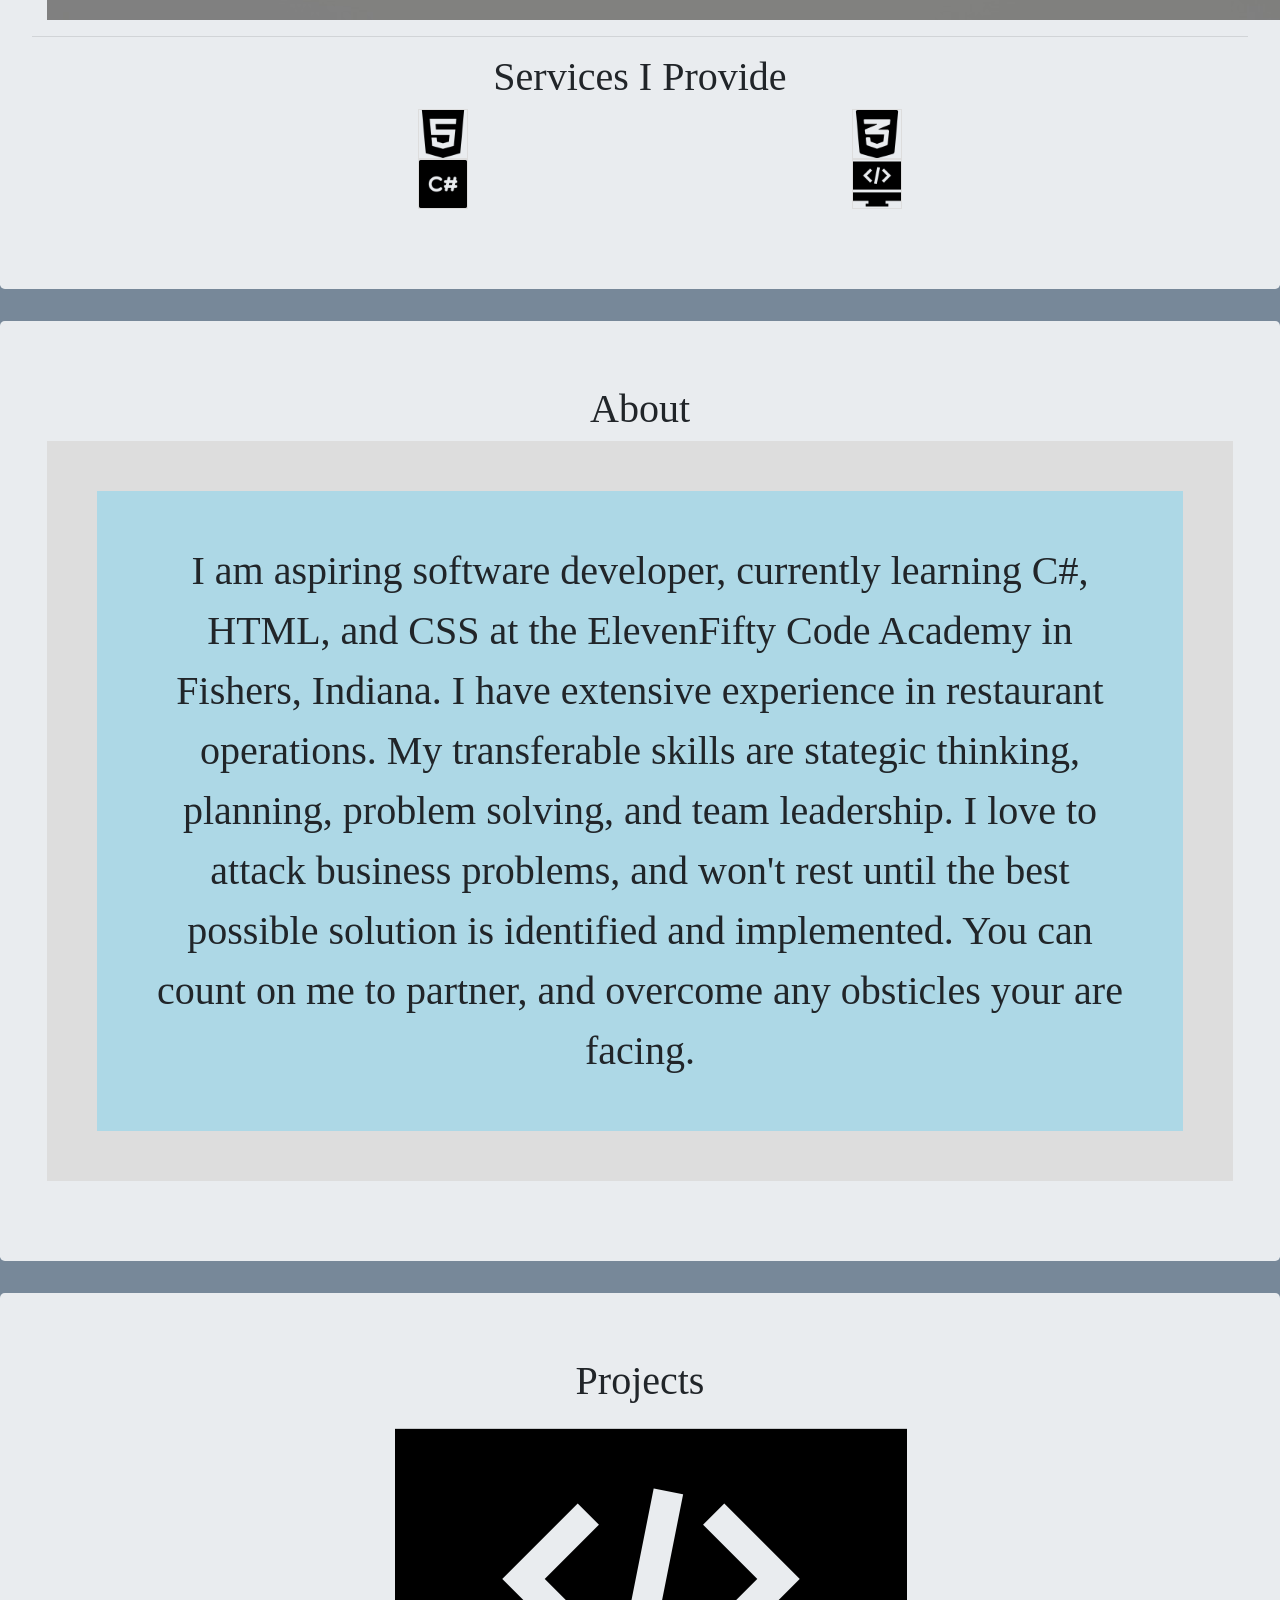
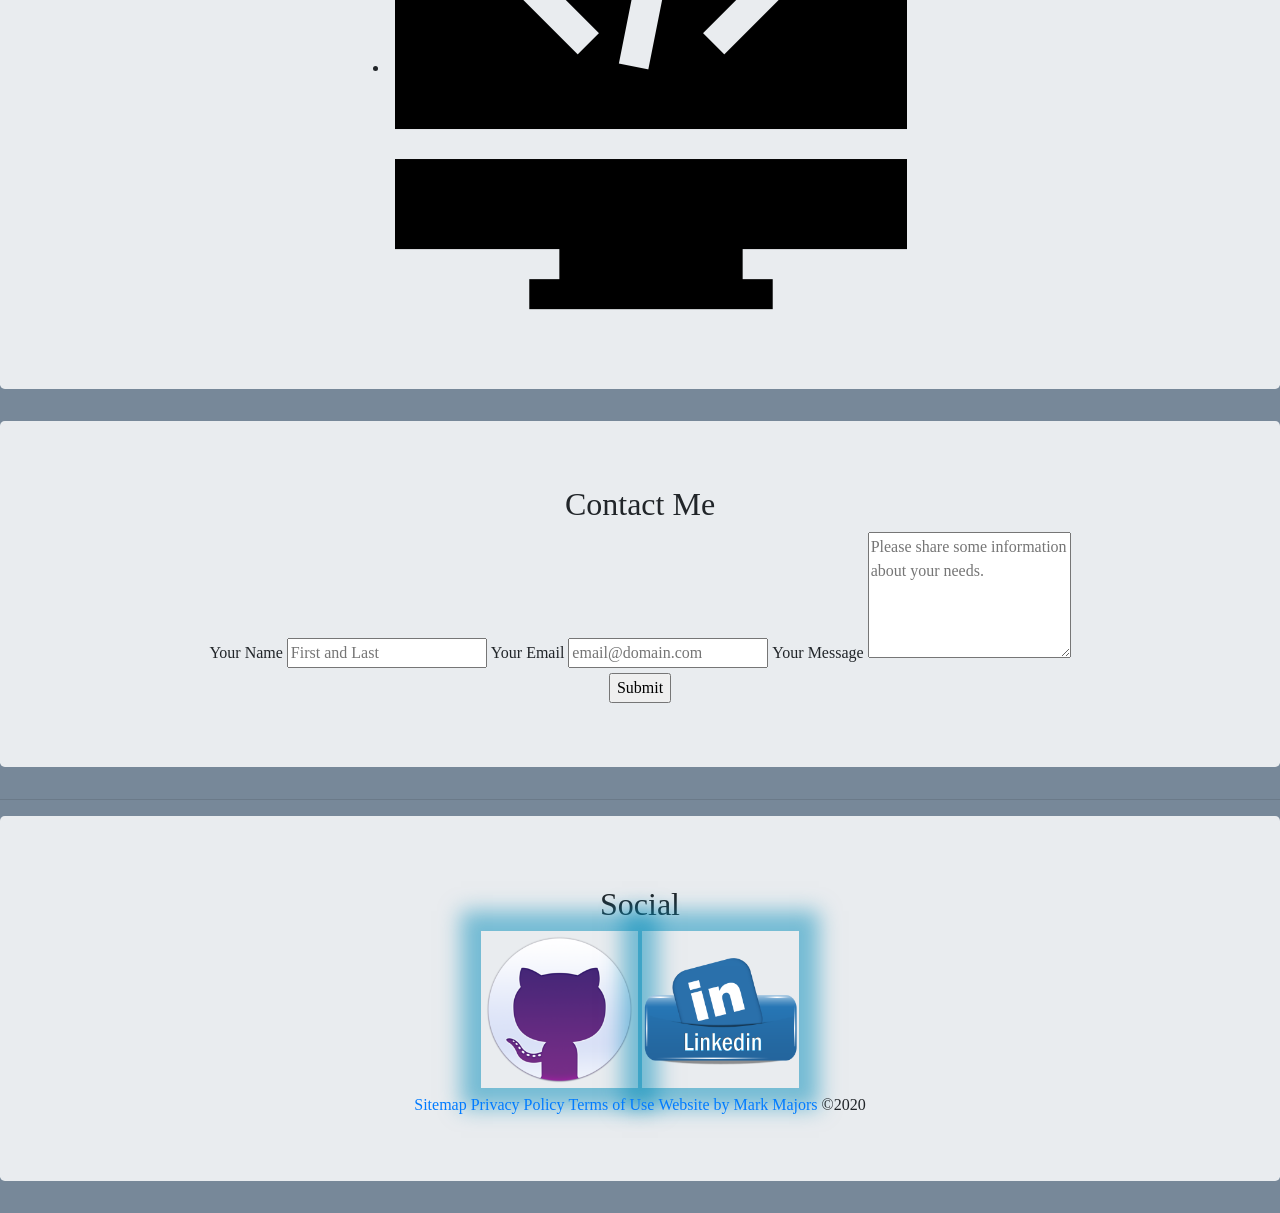
==== commit 2221888b: "final blue badge push" ====
--- a/index.html
+++ b/index.html
@@ -8,21 +8,23 @@
     <link rel="stylesheet" href="portfolio.css"/>
 </head>
 <body>
+    <div id='home'></div>
     <!-- Nav/Header-->
     <nav class="navbar navbar-expand-lg navbar-light bg-light">
             <a class="navbar-brand" href="#"></a>
-        <button class="navbar-toggler" type="button" data-toggle="collapse" data-target="#navbarNavAltMarkup" aria-controls="navbarNavAltMarkup" aria-expanded="false" aria-label="Toggle navigation">
+            <button class="navbar-toggler" type="button" data-toggle="collapse" data-target="#navbarNavAltMarkup" aria-controls="navbarNavAltMarkup" aria-expanded="false" aria-label="Toggle navigation">
           <span class="navbar-toggler-icon"></span>
         </button>
         <div class="collapse navbar-collapse" id="navbarNavAltMarkup">
           <div class="nav">
-            <a class="nav-item nav-link active" href="#">Home <span class="sr-only">(current)</span></a>
-            <a class="nav-item nav-link" href="about">About</a>
-            <a class="nav-item nav-link" href="projects">Projects</a>
-            <a class="nav-item nav-link" href="contact">Contact</a>
+            <a class="nav-item nav-link active" href="#home">Home <span class="sr-only">(current)</span></a>
+            <a class="nav-item nav-link" href="#about">About</a>
+            <a class="nav-item nav-link" href="https://github.com/markmajors917">Projects</a>
+            <a class="nav-item nav-link" href="#contact">Contact</a>
         </div>
         </div>
       </nav>
+
     
     <!-- Title-->
     <div class="jumbotron jumbotron-fluid">
@@ -36,10 +38,12 @@
     <div class="banner">
         
         <div class="jumbotron">
-            <h1 class="display-5">Stand Out</h1> <a class="btn btn-primary btn-lg" href="Learn More" role="button">Learn More</a><hr class="my-2">
+            <h1 class="display-5">Stand Out</h1> <a class="btn btn-primary btn-lg" href="assets/Majors Mark 11.20.20.docx" role="button">Credentials</a><hr class="my-2">
                     
             <p class="lead"</p>
-                <a href="#"><img src="assets/light-bulbs-1125016_1920.jpg"></a> 
+                <div class="container-fluid">
+                    <a href="#"><img src="assets/light-bulbs-1125016_1920.jpg"></a> 
+                </div>
                 <hr>  
                 <h1>Services I Provide</h1>
                 <ol>
@@ -54,6 +58,7 @@
     <div class = "panel">
         <div class = "jumbotron"> 
             <div class="container-fluid">
+                <div id='about'></div>
                      
           
                 <h1>About</h1>
--- a/portfolio.css
+++ b/portfolio.css
@@ -54,8 +54,6 @@
     background-color: blueviolet;
     color: black;
 }     
-
- 
 .panel p{
     border: 50px solid #ddd;
     border-radius: 100% center;
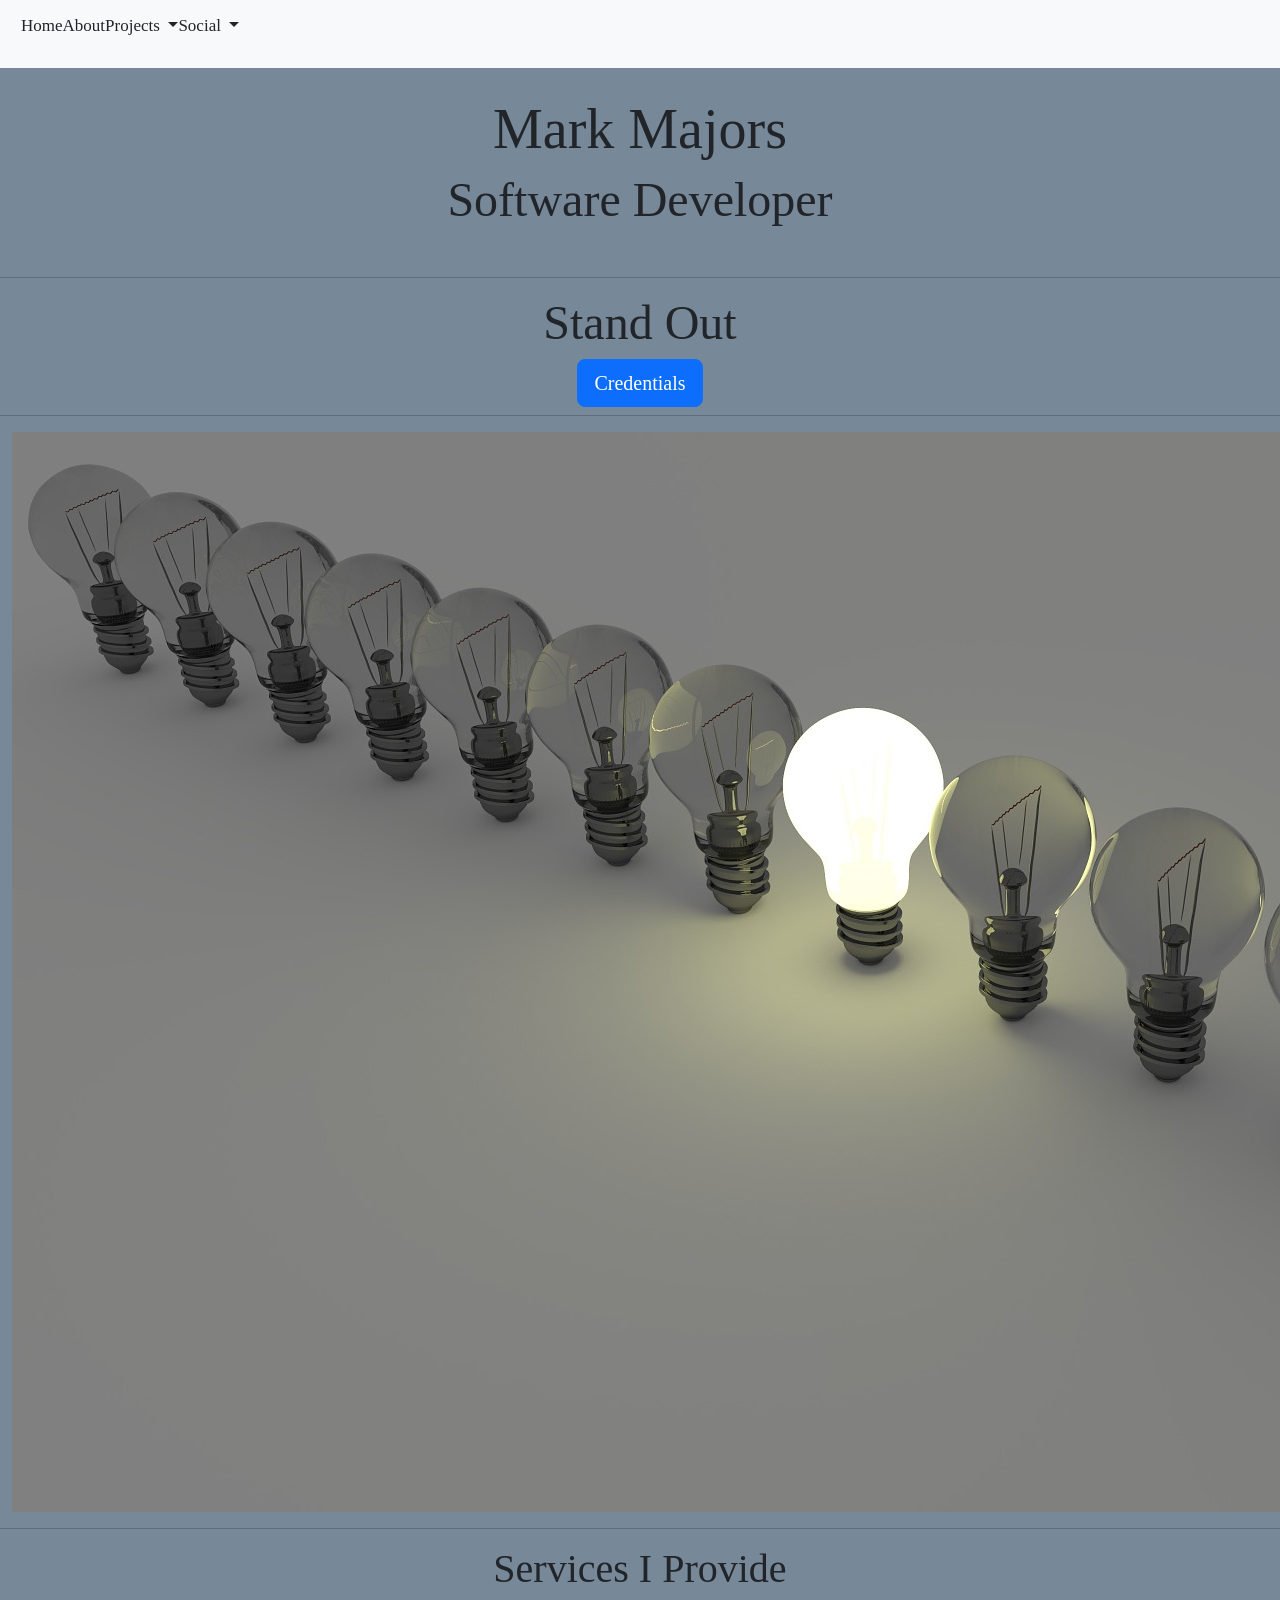
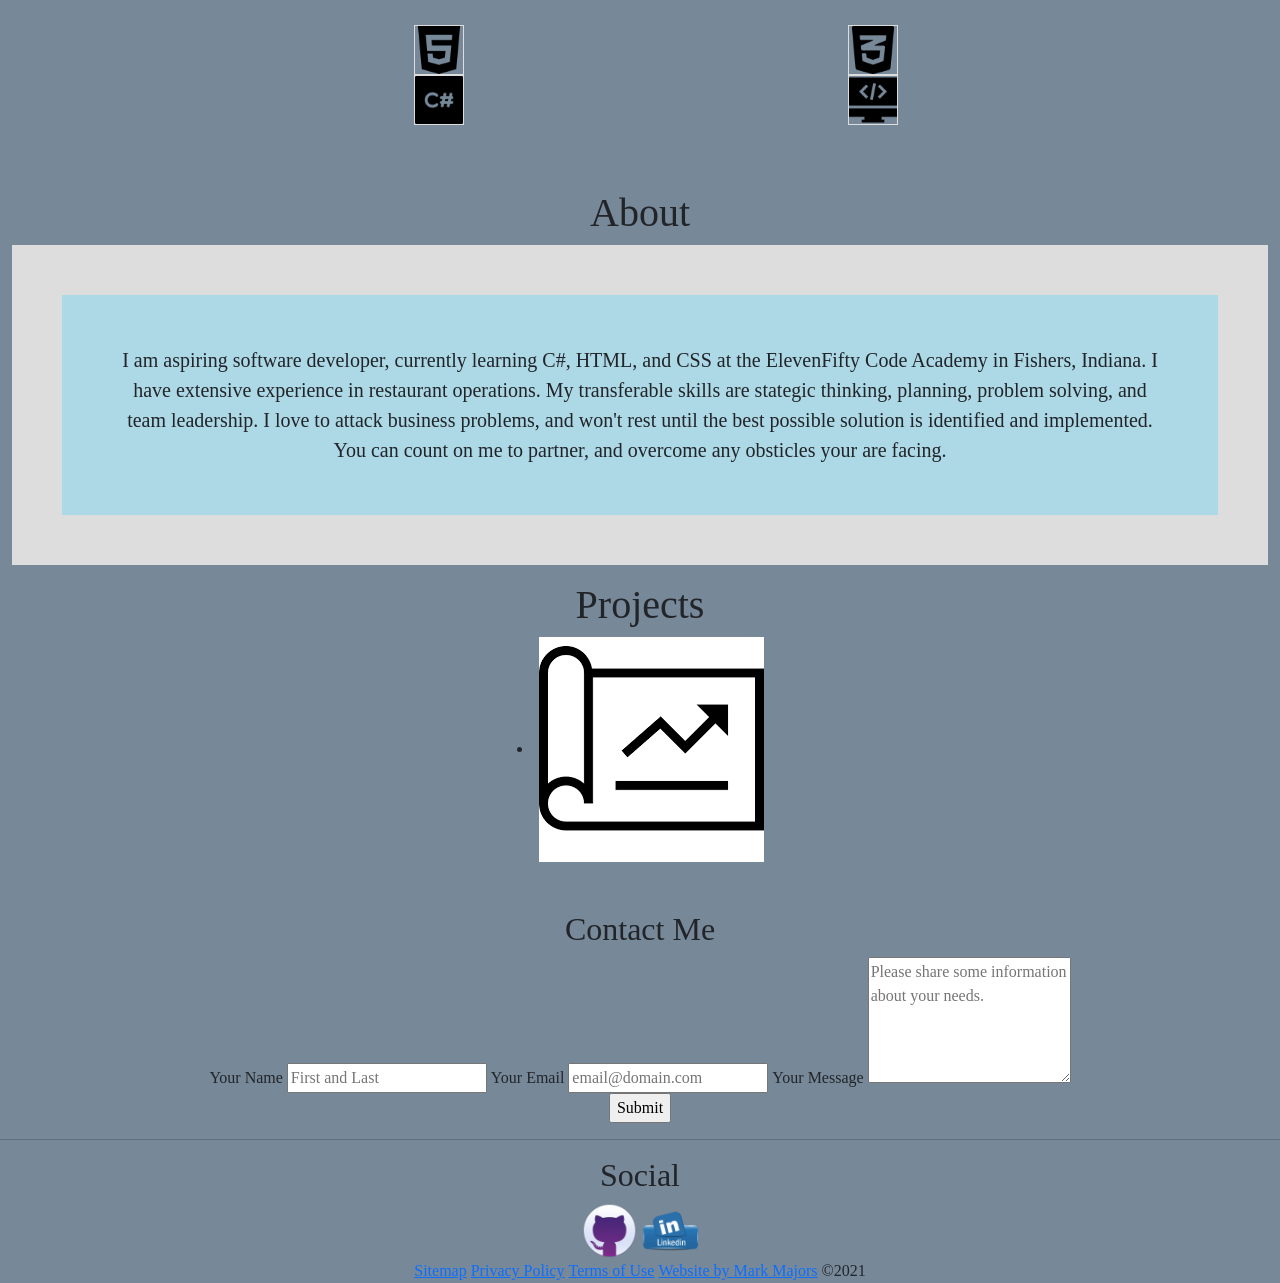
==== commit 3b000422: "last commit" ====
--- a/index.html
+++ b/index.html
@@ -3,29 +3,55 @@
 
 <head>
     <meta charset="UTF-8">
-    <link rel="stylesheet" href="https://stackpath.bootstrapcdn.com/bootstrap/4.3.1/css/bootstrap.min.css" integrity="sha384-ggOyR0iXCbMQv3Xipma34MD+dH/1fQ784/j6cY/iJTQUOhcWr7x9JvoRxT2MZw1T" crossorigin="anonymous">
+    <link href="https://cdn.jsdelivr.net/npm/bootstrap@5.0.0-beta1/dist/css/bootstrap.min.css" rel="stylesheet" integrity="sha384-giJF6kkoqNQ00vy+HMDP7azOuL0xtbfIcaT9wjKHr8RbDVddVHyTfAAsrekwKmP1" crossorigin="anonymous">
     <title>Mark Majors</title>
     <link rel="stylesheet" href="portfolio.css"/>
+    <meta name="viewport" content="width=device-width, initial-scale=1, shrink-to-fit=no">
 </head>
 <body>
     <div id='home'></div>
     <!-- Nav/Header-->
-    <nav class="navbar navbar-expand-lg navbar-light bg-light">
+    <nav class="navbar fixed-top navbar navbar-expand-lg navbar-light bg-light">
             <a class="navbar-brand" href="#"></a>
-            <button class="navbar-toggler" type="button" data-toggle="collapse" data-target="#navbarNavAltMarkup" aria-controls="navbarNavAltMarkup" aria-expanded="false" aria-label="Toggle navigation">
+            <button class="navbar-toggler" type="button" data-toggle="collapse" data-target="#navbarSupportedContent" aria-controls="navbarSupportedContent" aria-expanded="false" aria-label="Toggle navigation">
           <span class="navbar-toggler-icon"></span>
         </button>
-        <div class="collapse navbar-collapse" id="navbarNavAltMarkup">
-          <div class="nav">
-            <a class="nav-item nav-link active" href="#home">Home <span class="sr-only">(current)</span></a>
-            <a class="nav-item nav-link" href="#about">About</a>
-            <a class="nav-item nav-link" href="https://github.com/markmajors917">Projects</a>
-            <a class="nav-item nav-link" href="#contact">Contact</a>
-        </div>
+       
+
+        <div class="collapse navbar-collapse" id="navbarSupportedContent">
+            <ul class="navbar-nav-mr-auto" id="navlist"> 
+                <li class ="nav-item active">
+                    <a class="nav-link" href="#home">Home <span class="sr-only"></span></a>
+                </li>
+                <li class="nav-item">
+                    <a class="nav-item nav-link" href="#about">About</a>
+                </li>
+                <li class ="nav-item dropdown">
+                    <a class="nav-link dropdown-toggle" href="https://github.com/markmajors917" id = "navbarDropdown" role="button" data-toggle = "dropdown" aria-haspopup = "true" aria expanded="false">Projects
+                    </a>
+                    <div class= "dropdown-menu" aria-lebelledy="navbardropdown">
+                        <a class="dropdown-item" href="https://github.com/markmajors917">GitHub</a>
+                        <div class="dropdown-divider"></div>                  
+                    </li>
+                </li>
+                <li class ="nav-item dropdown">
+                <a class="nav-link dropdown-toggle" href="https://github.com/markmajors917" id = "navbarDropdown" role="button" data-toggle = "dropdown" aria-haspopup = "true" aria expanded="false">Social
+                </a>
+                <div class= "dropdown-menu" aria-lebelledy="navbardropdown">
+                    <a class="dropdown-item" href="https://linkedin.com/in/mark-majors">LinkedIn</a>
+                    <div class="dropdown-divider"></div> 
+                    <a class="dropdown-item" href="https://twitter.com/Mark_____">Twitter</a>
+                    <div class="dropdown-divider"></div>                    
+                </li>            
+            </ul>
         </div>
       </nav>
 
     
+      <br>
+      <br>
+      <br>
+      <br>
     <!-- Title-->
     <div class="jumbotron jumbotron-fluid">
         <div class="container">
@@ -34,24 +60,28 @@
         </div>
     </div>
 
-    <!-- Title Banner -->
+<br>
+<hr>
     <div class="banner">
         
         <div class="jumbotron">
             <h1 class="display-5">Stand Out</h1> <a class="btn btn-primary btn-lg" href="assets/Majors Mark 11.20.20.docx" role="button">Credentials</a><hr class="my-2">
                     
-            <p class="lead"</p>
+            <p class="lead"></p>
                 <div class="container-fluid">
                     <a href="#"><img src="assets/light-bulbs-1125016_1920.jpg"></a> 
                 </div>
                 <hr>  
                 <h1>Services I Provide</h1>
+                <br>
                 <ol>
                 <li><a href="https://html.com/html5/"><img src="assets/htmllogo.png"/></a></li>
                 <li><a href="http://www.css3.info/"><img src="assets/html.png" /></a></li>
                 <li><a href="https://docs.microsoft.com/en-us/dotnet/csharp/"><img src="assets/c-logo.png" /></a></li>    
                 <li><a href="https://code.org/"><img src="assets/code.png" /></a></li>
                 </ol>
+                <br>
+                <br>
         </div>
     </div> 
     <!-- About Me-->
@@ -79,13 +109,14 @@
     <!-- Projects -->
     <div class="jumbotron">
         <div class="container-fluid">
-            <div class = "project">
+            <div class="project" id="projecticon">
                 <h1>Projects</h1>
-                        <li><a href="https://github.com/markmajors917"><img src="assets/code.png"/></a></li>          
+                        <li><a href="https://github.com/markmajors917"><img src="assets/Projects2.png"/></a></li>          
             </div>
         </div>
    </div>
-    
+    <br>
+    <br>
     <!-- Contact Form-->   
         <div class="jumbotron">
             <div class = "contact">
@@ -112,11 +143,11 @@
     <footer>
         <!--Legal items, navigational items-->        
         <div class="jumbotron">
-            <div class ="<div class="container-fluid">
-                <div class = "social">
+            <div class ="container-fluid" id="icons"> 
+                <div class = "social" id="socialicons">
                     <h2>Social</h2>                               
-                    <li><a href="https://github.com/markmajors917"><img src="assets/github-icon-38988.png"/></a></li>
-                    <li><a href="https://linkedin.com/in/mark-majors"><img src="assets/linkedin-logo-png-2041.png"/></a></li>
+                    <a href="https://github.com/markmajors917"><img src="assets/github-icon-38988.png" class="align-self-center" alt="Responsive image" /></a>
+                    <a href="https://linkedin.com/in/mark-majors"><img src="assets/linkedin-logo-png-2041.png" class="align-self-center" alt="Responsive image" /></a>
                </div>
         </div>
             <div class="link">
@@ -124,12 +155,12 @@
                 <li><a href="#">Privacy Policy</a></li>
                 <li><a href="#">Terms of Use</a></li>
                 <li><a href="#">Website by Mark Majors</a></li>
-                <li><span>&copy;2020</span></li>
+                <li><span>&copy;2021</span></li>
             </div>
         </div>
     </footer>
     <script src="https://code.jquery.com/jquery-3.5.1.slim.min.js" integrity="sha384-DfXdz2htPH0lsSSs5nCTpuj/zy4C+OGpamoFVy38MVBnE+IbbVYUew+OrCXaRkfj" crossorigin="anonymous"></script>
-    <script src="https://cdn.jsdelivr.net/npm/popper.js@1.16.1/dist/umd/popper.min.js" integrity="sha384-9/reFTGAW83EW2RDu2S0VKaIzap3H66lZH81PoYlFhbGU+6BZp6G7niu735Sk7lN" crossorigin="anonymous"></script>
+    <script src="https://cdn.jsdelivr.net/npm/bootstrap@5.0.0-beta1/dist/js/bootstrap.bundle.min.js" integrity="sha384-ygbV9kiqUc6oa4msXn9868pTtWMgiQaeYH7/t7LECLbyPA2x65Kgf80OJFdroafW" crossorigin="anonymous"></script>
     <script src="https://stackpath.bootstrapcdn.com/bootstrap/4.5.2/js/bootstrap.min.js" integrity="sha384-B4gt1jrGC7Jh4AgTPSdUtOBvfO8shuf57BaghqFfPlYxofvL8/KUEfYiJOMMV+rV" crossorigin="anonymous"></script>
 </body>
 </html>
--- a/portfolio.css
+++ b/portfolio.css
@@ -14,21 +14,25 @@
 }
 
 /*Nav Bar*/
-.topnav ul {
+#navlist {
     
     list-style-type: none;
     padding: 5px;
     text-decoration: none;
-    font-size: 17px;        
+    font-size: 17px; 
+    display: flex;
+    flex-direction: row;
+    justify-content: space-evenly;       
         }
-.topnav li {
+#navlist li {
     display: inline;
    }
 
-.topnav li :hover {
+#navlist li :hover {
     background-color: blueviolet;
     color: black;
-   }     
+   }
+    
 
 /*Title*/
 .title h1 {
@@ -62,7 +66,7 @@
     background-color: lightblue;          
     word-wrap: break-word;
     padding: 50px;        
-    font-size: 40px; 
+    font-size: 20px; 
     text-align: center;            
 }
 .panel h1 {
@@ -72,8 +76,6 @@
 .credits {
     text-align: center;
 }
-
-
 /*Main section*/
 .form h2{
     text-align: center;
@@ -85,6 +87,7 @@
 .project h1 {
     text-align: center;
 }
+
 #project {
     list-style-type: none;
     padding: 5px;
@@ -93,22 +96,37 @@
     image-resolution: 0%;
     text-align: center;   
 }
-.project li :hover {
+#projecticon li :hover {
     background-color: blueviolet;
     color: black;
+    
 }     
 /*Footer*/
+#icons{
+    display: flex;
+    flex-direction: row;
+    justify-content: center;     
+    align-items: center;
+    align-content: center;
+
+}
+#icons :hover{
+    background-color: blueviolet;
+    color: black;
+}
+#socialicons {
+    max-width: 35%; 
+    height: auto;
+    }
 .social {
     list-style-type: inline;
-    padding: 5px;
     text-decoration: none;
     }
 
 .social li {
     display: inline; 
 }
-.social li img {        
-    position: center;
+.social li img {       
     box-shadow: 0 0 20px 20px rgba(0, 140, 186, 0.5);
 }
 .social img {
@@ -122,5 +140,5 @@
 .link li {
     list-style-type: none;
     display: inline;
-}
+   }
 
